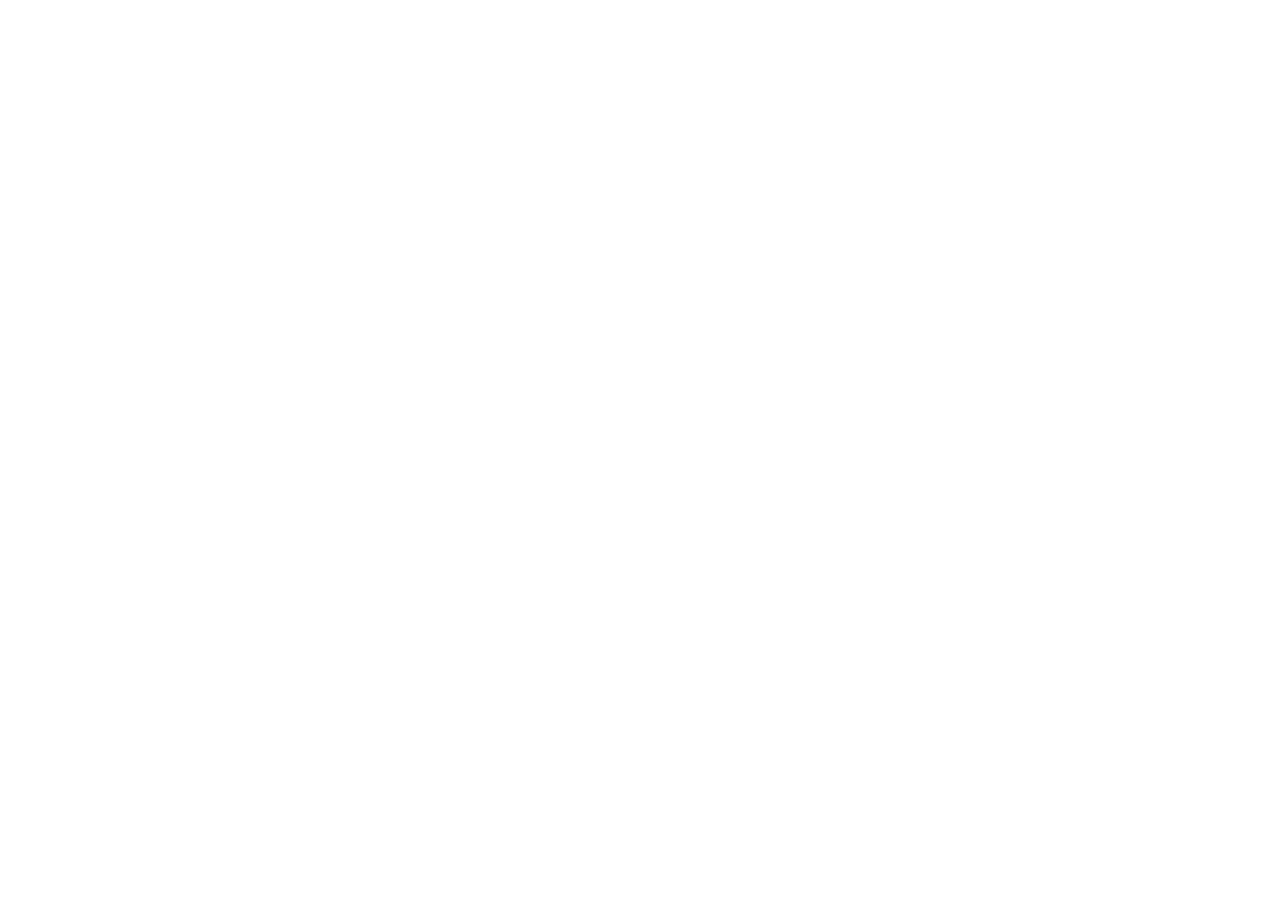
==== about-us/index.html @ ad1b7a14 "first push" ====
<!DOCTYPE html><html><head><title>https://example.com/about/</title><link rel="canonical" href="https://example.com/about/"/><meta name="robots" content="noindex"><meta charset="utf-8" /><meta http-equiv="refresh" content="0; url=https://example.com/about/" /></head></html>
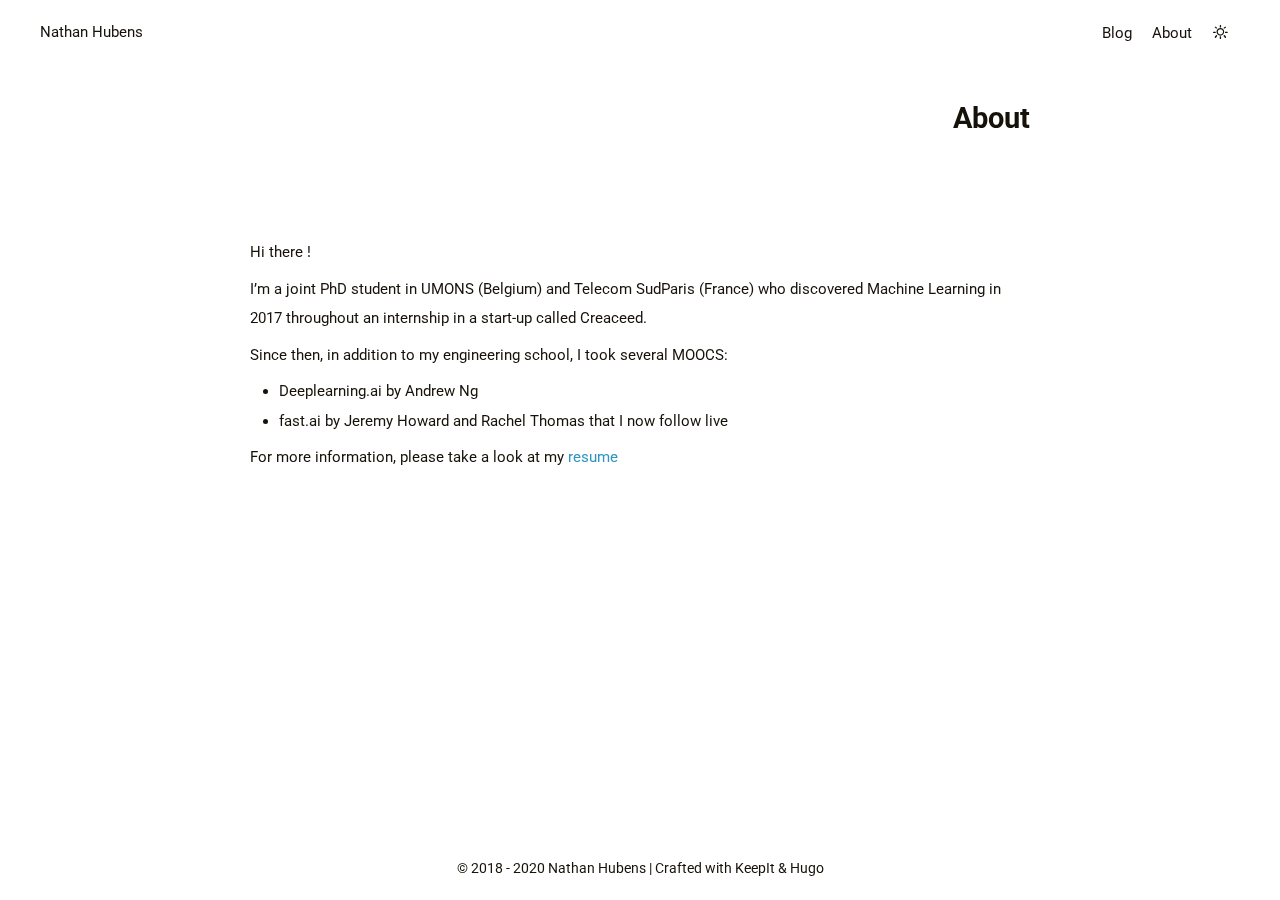
==== commit 184aca6b: "changes" ====
--- a/about-us/index.html
+++ b/about-us/index.html
@@ -1 +1 @@
-<!DOCTYPE html><html><head><title>https://example.com/about/</title><link rel="canonical" href="https://example.com/about/"/><meta name="robots" content="noindex"><meta charset="utf-8" /><meta http-equiv="refresh" content="0; url=https://example.com/about/" /></head></html>+<!DOCTYPE html><html><head><title>https://nathanhubens.github.io/about/</title><link rel="canonical" href="https://nathanhubens.github.io/about/"/><meta name="robots" content="noindex"><meta charset="utf-8" /><meta http-equiv="refresh" content="0; url=https://nathanhubens.github.io/about/" /></head></html>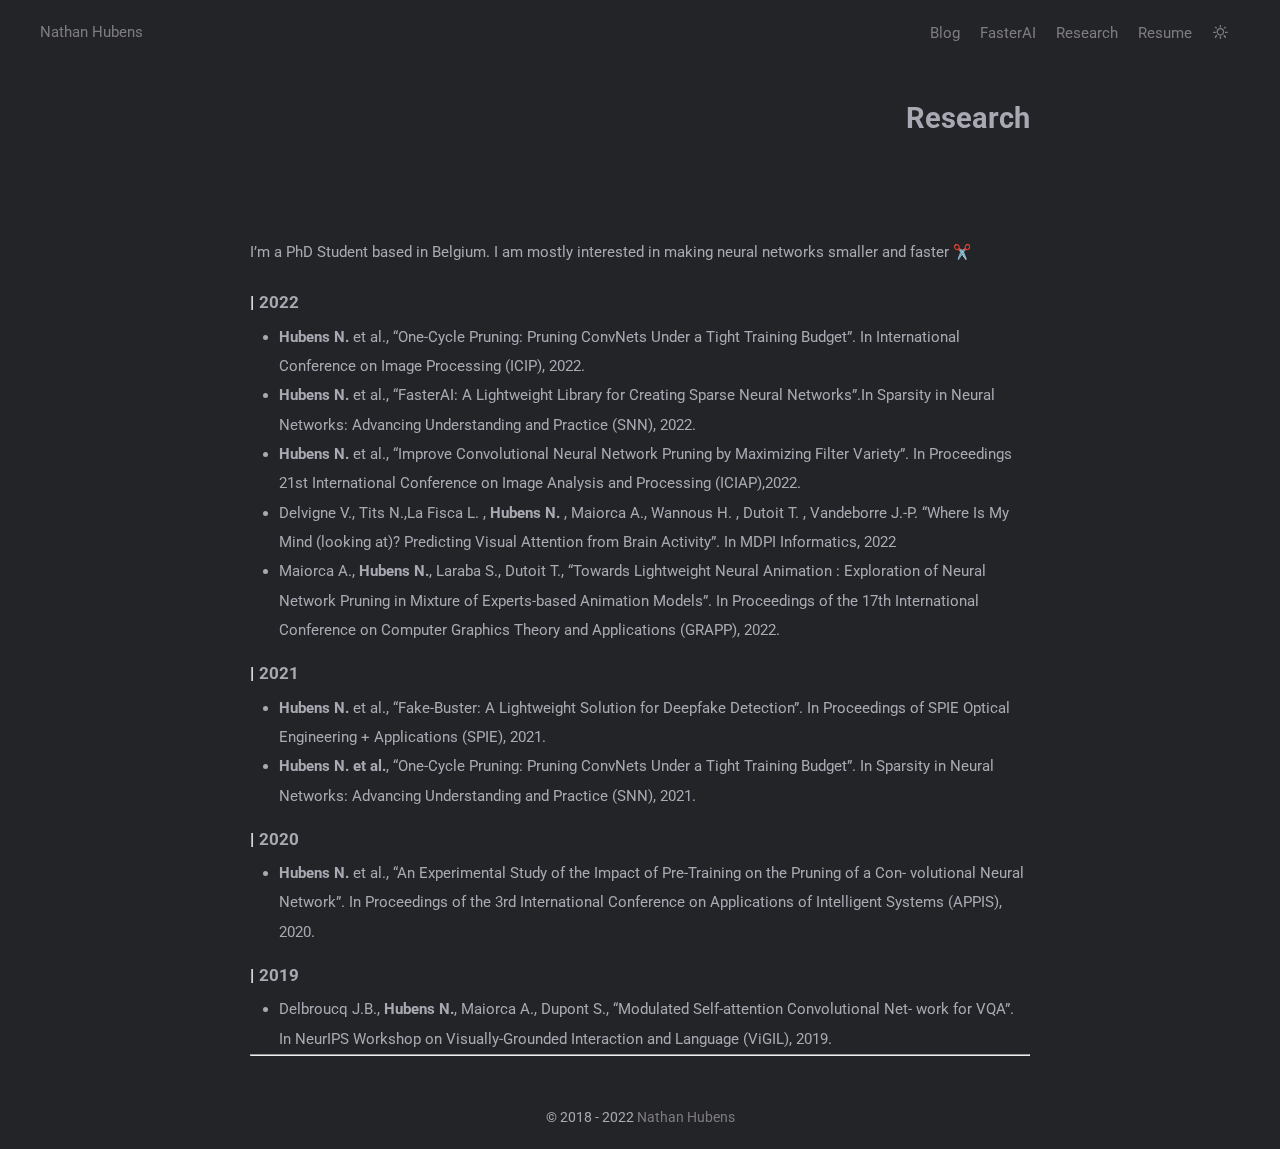
==== commit 4a171406: "add research" ====
--- a/about-us/index.html
+++ b/about-us/index.html
@@ -1 +1 @@
-<!DOCTYPE html><html><head><title>https://nathanhubens.github.io/about/</title><link rel="canonical" href="https://nathanhubens.github.io/about/"/><meta name="robots" content="noindex"><meta charset="utf-8" /><meta http-equiv="refresh" content="0; url=https://nathanhubens.github.io/about/" /></head></html>+<!DOCTYPE html><html><head><title>https://nathanhubens.github.io/research/</title><link rel="canonical" href="https://nathanhubens.github.io/research/"/><meta name="robots" content="noindex"><meta charset="utf-8" /><meta http-equiv="refresh" content="0; url=https://nathanhubens.github.io/research/" /></head></html>